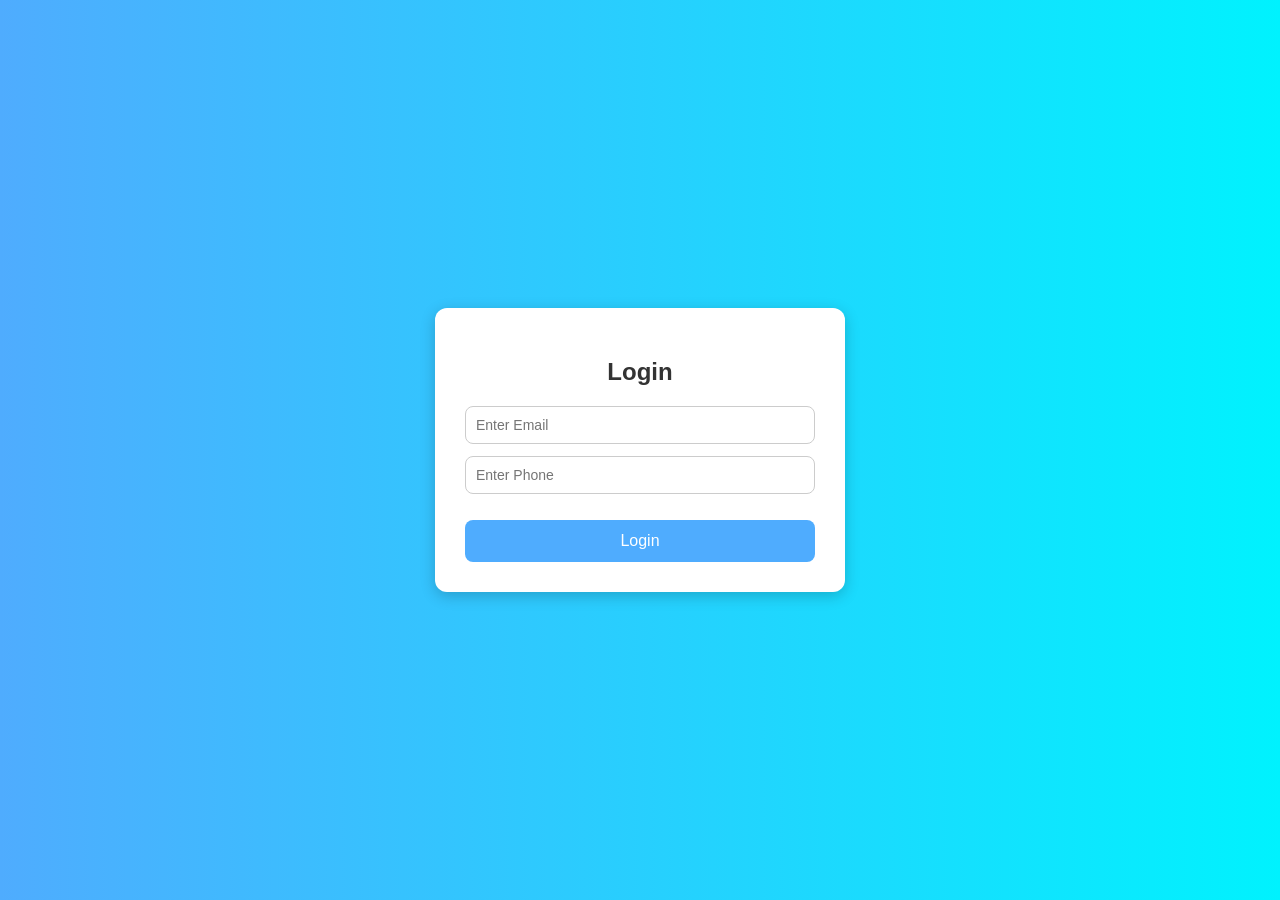
==== index.html @ 2fd4a306 "Add files via upload" ====
<!DOCTYPE html>
<html lang="en">
<head>
    <meta charset="UTF-8">
    <title>Portfolio Login</title>
    <link rel="stylesheet" href="style.css">
</head>
<body>

<div class="container">
    <div class="login-box">
        <h2>Login</h2>

        <input type="text" id="email" placeholder="Enter Email">
        <input type="text" id="phone" placeholder="Enter Phone">

        <p id="error-msg"></p>

        <button onclick="login()">Login</button>
    </div>
</div>

<script src="script.js"></script>
</body>
</html>
---- style.css ----
body {
    margin: 0;
    padding: 0;
    font-family: Arial, sans-serif;
    background: linear-gradient(to right, #4facfe, #00f2fe);
}

.container {
    width: 100%;
    min-height: 100vh;
    display: flex;
    justify-content: center;
    align-items: center;
}

.login-box {
    background: white;
    padding: 30px;
    width: 350px;
    border-radius: 12px;
    box-shadow: 0 4px 15px rgba(0,0,0,0.2);
}

.login-box h2 {
    text-align: center;
    margin-bottom: 20px;
    color: #333;
}

.login-box label {
    display: block;
    margin-top: 10px;
    margin-bottom: 5px;
    color: #444;
    font-weight: bold;
}

.login-box input {
    width: 100%;
    padding: 10px;
    margin-bottom: 12px;
    border: 1px solid #ccc;
    border-radius: 8px;
    font-size: 14px;
    box-sizing: border-box;
}

.login-box button {
    width: 100%;
    padding: 12px;
    background: #4facfe;
    border: none;
    color: white;
    font-size: 16px;
    border-radius: 8px;
    cursor: pointer;
}

.login-box button:hover {
    background: #008cdd;
}

#error-msg {
    color: red;
    font-size: 14px;
    text-align: center;
    margin-bottom: 10px;
}

/* Portfolio Page */
.portfolio {
    max-width: 1000px;
    margin: 30px auto;
    background: white;
    border-radius: 12px;
    padding: 25px;
    box-shadow: 0 4px 15px rgba(0,0,0,0.2);
}

header {
    text-align: center;
    padding-bottom: 20px;
    border-bottom: 2px solid #eee;
}

header h1 {
    margin: 0;
    color: #222;
}

header p {
    color: #666;
}

section {
    margin-top: 25px;
}

section h2 {
    color: #4facfe;
    border-bottom: 2px solid #4facfe;
    display: inline-block;
    padding-bottom: 5px;
}

ul {
    padding-left: 20px;
}
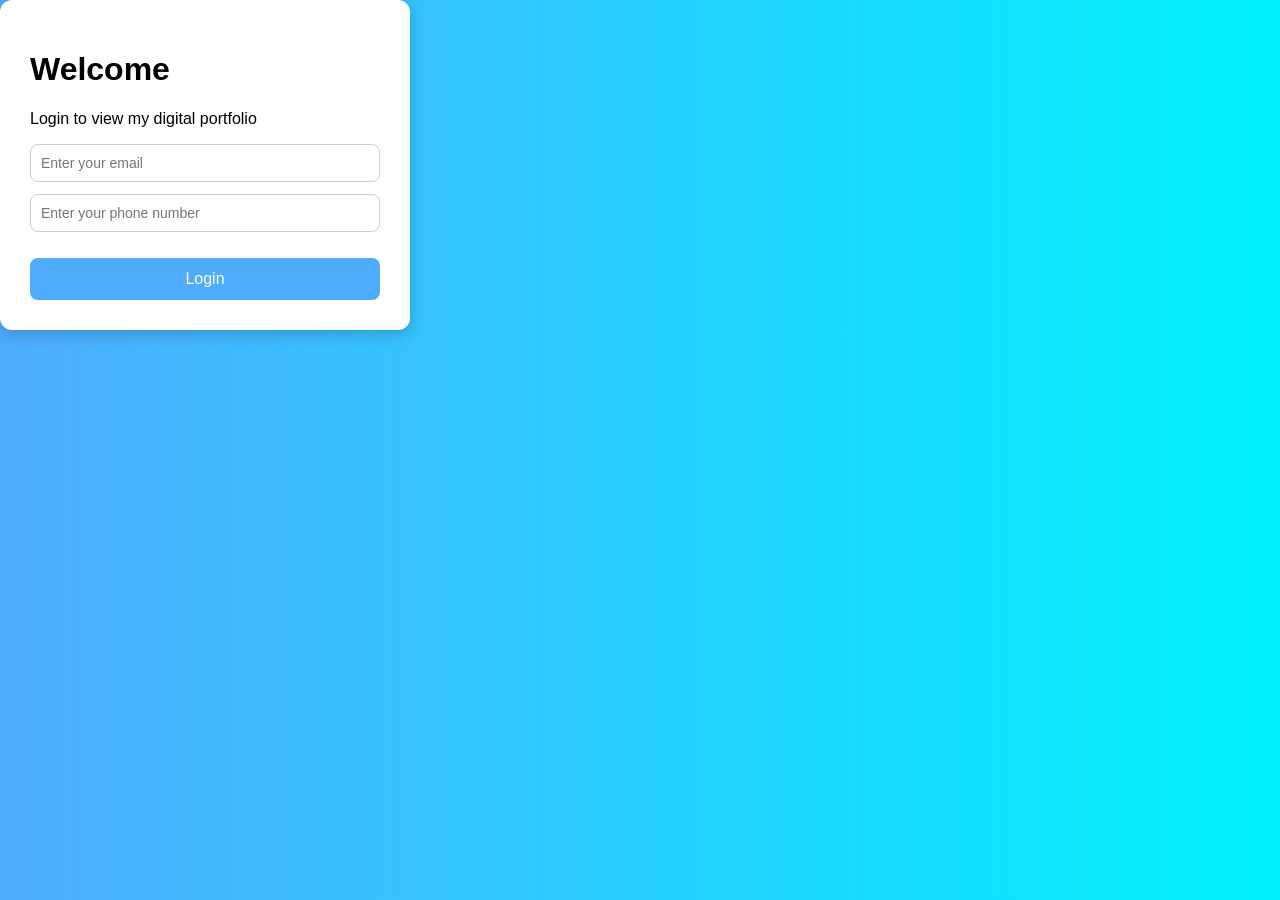
==== commit 7fda78cd: "Update index.html" ====
--- a/index.html
+++ b/index.html
@@ -2,24 +2,26 @@
 <html lang="en">
 <head>
     <meta charset="UTF-8">
+    <meta name="viewport" content="width=device-width, initial-scale=1.0">
     <title>Portfolio Login</title>
     <link rel="stylesheet" href="style.css">
 </head>
-<body>
+<body class="login-body">
 
-<div class="container">
-    <div class="login-box">
-        <h2>Login</h2>
+    <div class="login-container">
+        <div class="login-box">
+            <h1>Welcome</h1>
+            <p>Login to view my digital portfolio</p>
 
-        <input type="text" id="email" placeholder="Enter Email">
-        <input type="text" id="phone" placeholder="Enter Phone">
+            <input type="text" id="email" placeholder="Enter your email">
+            <input type="text" id="phone" placeholder="Enter your phone number">
 
-        <p id="error-msg"></p>
+            <p id="error-msg"></p>
 
-        <button onclick="login()">Login</button>
+            <button onclick="login()">Login</button>
+        </div>
     </div>
-</div>
 
-<script src="script.js"></script>
+    <script src="script.js"></script>
 </body>
-</html>+</html>
